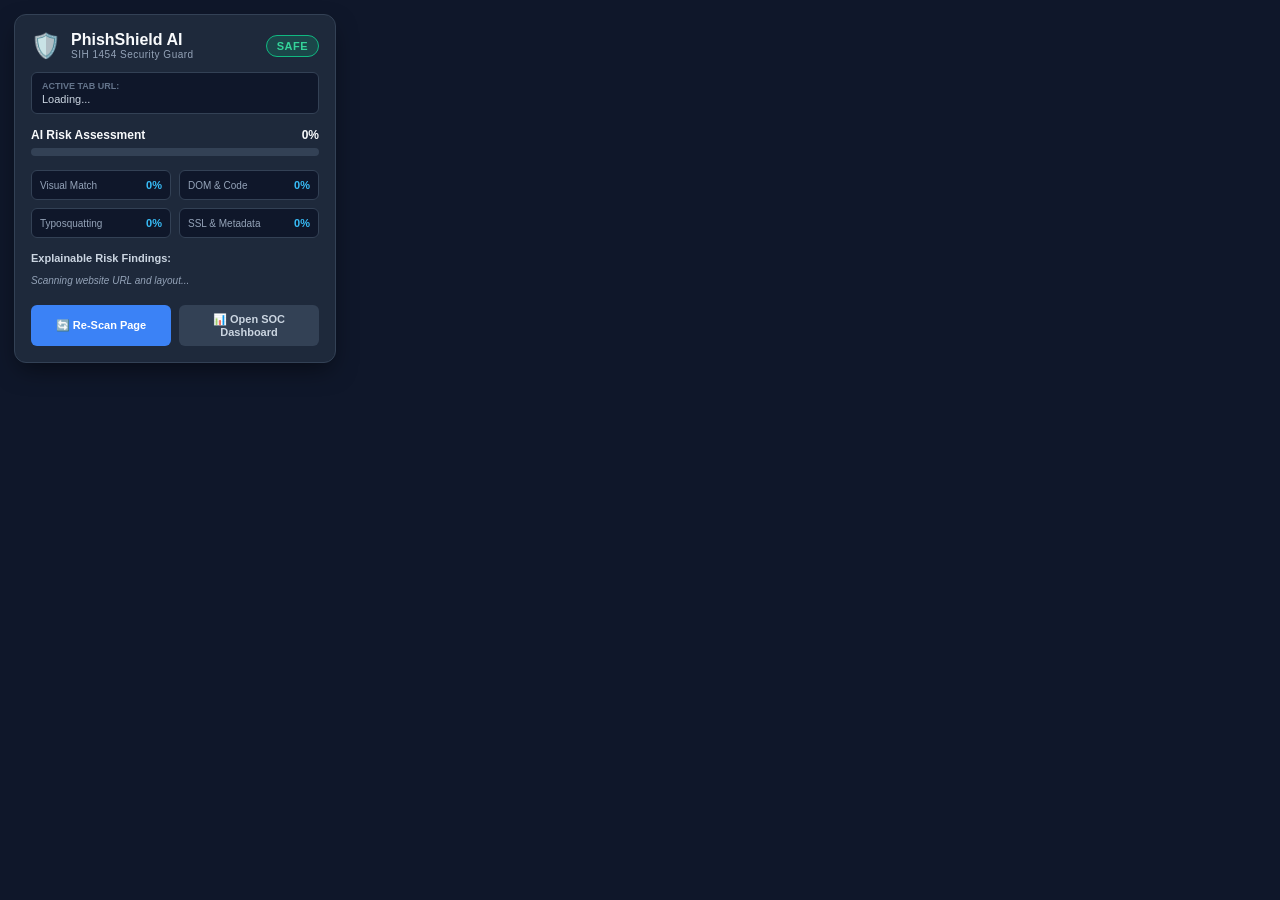
==== extension/popup.html @ b4d7a9d2 "feat(extension): implement Chrome Extension Manifest V3 security badge" ====
<!DOCTYPE html>
<html lang="en">
<head>
  <meta charset="UTF-8">
  <title>PhishShield AI Badge</title>
  <link rel="stylesheet" href="popup.css">
</head>
<body>
  <div class="card">
    <div class="header">
      <div class="logo-title">
        <span class="shield-icon">🛡️</span>
        <div>
          <h2>PhishShield AI</h2>
          <p class="subtitle">SIH 1454 Security Guard</p>
        </div>
      </div>
      <span id="badge-pill" class="badge badge-safe">SAFE</span>
    </div>

    <div class="url-box">
      <span class="url-label">ACTIVE TAB URL:</span>
      <div id="current-url" class="url-text">Loading...</div>
    </div>

    <div class="risk-gauge-container">
      <div class="risk-header">
        <span>AI Risk Assessment</span>
        <span id="risk-score-value">0%</span>
      </div>
      <div class="progress-bar">
        <div id="progress-fill" class="progress-fill fill-safe" style="width: 0%;"></div>
      </div>
    </div>

    <div class="breakdown-grid">
      <div class="breakdown-item">
        <span class="b-label">Visual Match</span>
        <span id="b-vision" class="b-val">0%</span>
      </div>
      <div class="breakdown-item">
        <span class="b-label">DOM & Code</span>
        <span id="b-dom" class="b-val">0%</span>
      </div>
      <div class="breakdown-item">
        <span class="b-label">Typosquatting</span>
        <span id="b-url" class="b-val">0%</span>
      </div>
      <div class="breakdown-item">
        <span class="b-label">SSL & Metadata</span>
        <span id="b-meta" class="b-val">0%</span>
      </div>
    </div>

    <div class="reasons-section">
      <h3>Explainable Risk Findings:</h3>
      <ul id="reasons-list">
        <li class="empty-msg">Scanning website URL and layout...</li>
      </ul>
    </div>

    <div class="actions">
      <button id="scan-btn" class="btn btn-primary">🔄 Re-Scan Page</button>
      <button id="dashboard-btn" class="btn btn-secondary">📊 Open SOC Dashboard</button>
    </div>
  </div>

  <script src="popup.js"></script>
</body>
</html>
---- extension/popup.css ----
* {
  box-sizing: border-box;
  margin: 0;
  padding: 0;
  font-family: -apple-system, BlinkMacSystemFont, 'Segoe UI', Roboto, Helvetica, Arial, sans-serif;
}

body {
  width: 350px;
  background-color: #0f172a;
  color: #f8fafc;
  padding: 14px;
}

.card {
  background: #1e293b;
  border-radius: 12px;
  padding: 16px;
  border: 1px solid #334155;
  box-shadow: 0 10px 25px -5px rgba(0, 0, 0, 0.5);
}

.header {
  display: flex;
  justify-content: space-between;
  align-items: center;
  margin-bottom: 12px;
}

.logo-title {
  display: flex;
  align-items: center;
  gap: 10px;
}

.shield-icon {
  font-size: 24px;
}

h2 {
  font-size: 16px;
  font-weight: 700;
  color: #f8fafc;
}

.subtitle {
  font-size: 10px;
  color: #94a3b8;
  letter-spacing: 0.5px;
}

.badge {
  padding: 4px 10px;
  border-radius: 20px;
  font-size: 11px;
  font-weight: 700;
  letter-spacing: 0.5px;
}

.badge-safe { background: rgba(16, 185, 129, 0.2); color: #34d399; border: 1px solid #10b981; }
.badge-warning { background: rgba(245, 158, 11, 0.2); color: #fbbf24; border: 1px solid #f59e0b; }
.badge-critical { background: rgba(239, 68, 68, 0.2); color: #f87171; border: 1px solid #ef4444; }

.url-box {
  background: #0f172a;
  padding: 8px 10px;
  border-radius: 6px;
  margin-bottom: 14px;
  border: 1px solid #334155;
}

.url-label {
  font-size: 9px;
  color: #64748b;
  font-weight: 700;
  display: block;
}

.url-text {
  font-size: 11px;
  color: #cbd5e1;
  word-break: break-all;
  white-space: nowrap;
  overflow: hidden;
  text-overflow: ellipsis;
  margin-top: 2px;
}

.risk-gauge-container {
  margin-bottom: 14px;
}

.risk-header {
  display: flex;
  justify-content: space-between;
  font-size: 12px;
  font-weight: 600;
  margin-bottom: 6px;
}

.progress-bar {
  height: 8px;
  background: #334155;
  border-radius: 4px;
  overflow: hidden;
}

.progress-fill {
  height: 100%;
  transition: width 0.4s ease;
}

.fill-safe { background: #10b981; }
.fill-warning { background: #f59e0b; }
.fill-critical { background: #ef4444; }

.breakdown-grid {
  display: grid;
  grid-template-columns: 1fr 1fr;
  gap: 8px;
  margin-bottom: 14px;
}

.breakdown-item {
  background: #0f172a;
  padding: 8px;
  border-radius: 6px;
  display: flex;
  justify-content: space-between;
  align-items: center;
  border: 1px solid #334155;
}

.b-label { font-size: 10px; color: #94a3b8; }
.b-val { font-size: 11px; font-weight: 700; color: #38bdf8; }

.reasons-section h3 {
  font-size: 11px;
  color: #cbd5e1;
  margin-bottom: 6px;
}

#reasons-list {
  list-style: none;
  max-height: 100px;
  overflow-y: auto;
  margin-bottom: 14px;
}

#reasons-list li {
  font-size: 10px;
  color: #94a3b8;
  padding: 4px 0;
  border-bottom: 1px dashed #334155;
  line-height: 1.3;
}

#reasons-list li.empty-msg {
  border: none;
  font-style: italic;
}

.actions {
  display: flex;
  gap: 8px;
}

.btn {
  flex: 1;
  padding: 8px;
  border-radius: 6px;
  font-size: 11px;
  font-weight: 600;
  cursor: pointer;
  border: none;
  transition: opacity 0.2s;
}

.btn:hover { opacity: 0.9; }

.btn-primary { background: #3b82f6; color: #fff; }
.btn-secondary { background: #334155; color: #cbd5e1; }
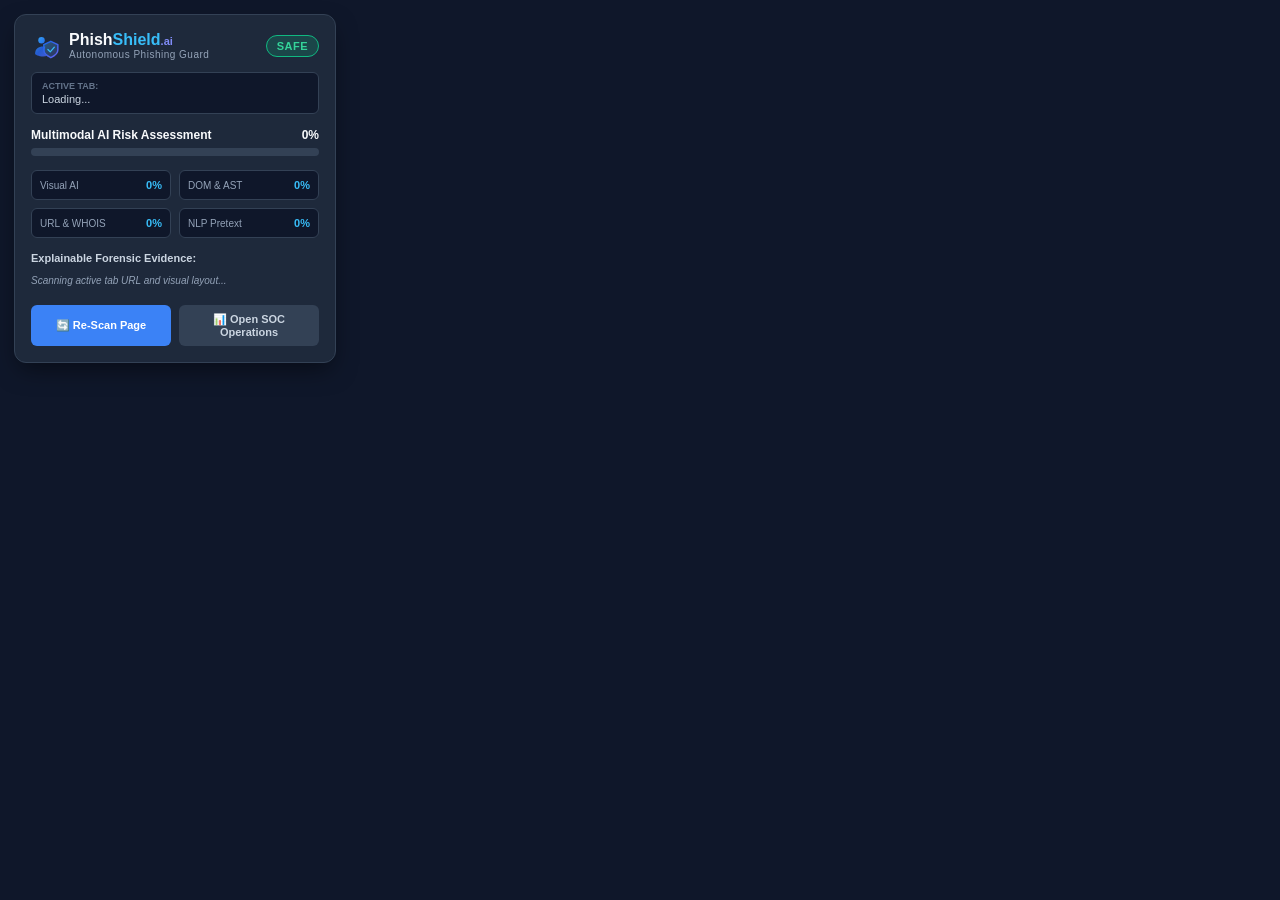
==== commit 36a835e0: "feat(security): Multimodal AI Defense v2.4 - Brand Authority Registry, Visual Clone Intercept, AitM " ====
--- a/extension/popup.html
+++ b/extension/popup.html
@@ -2,30 +2,46 @@
 <html lang="en">
 <head>
   <meta charset="UTF-8">
-  <title>PhishShield AI Badge</title>
+  <title>PhishShield AI Guard</title>
   <link rel="stylesheet" href="popup.css">
 </head>
 <body>
   <div class="card">
     <div class="header">
       <div class="logo-title">
-        <span class="shield-icon">🛡️</span>
+        <svg width="28" height="28" viewBox="0 0 48 48" fill="none" xmlns="http://www.w3.org/2000/svg">
+          <defs>
+            <linearGradient id="extShieldGrad" x1="4" y1="4" x2="44" y2="44" gradientUnits="userSpaceOnUse">
+              <stop stop-color="#38BDF8"/>
+              <stop offset="0.5" stop-color="#2563EB"/>
+              <stop offset="1" stop-color="#6366F1"/>
+            </linearGradient>
+            <linearGradient id="extShieldFill" x1="22" y1="18" x2="44" y2="44" gradientUnits="userSpaceOnUse">
+              <stop stop-color="#38BDF8" stop-opacity="0.35"/>
+              <stop offset="1" stop-color="#6366F1" stop-opacity="0.2"/>
+            </linearGradient>
+          </defs>
+          <circle cx="18" cy="14" r="5.5" fill="url(#extShieldGrad)"/>
+          <path d="M7 38C7 28.5 13 25 21 25C22.2 25 23.4 25.1 24.5 25.4C23.6 27.2 23 29.3 23 31.5C23 35.2 24.8 38.6 27.6 40.8C25.6 41.6 23.4 42 21 42C13 42 7 38 7 38Z" fill="url(#extShieldGrad)" fill-opacity="0.85"/>
+          <path d="M34 16L22 21.5V31C22 38.5 34 44 34 44C34 44 46 38.5 46 31V21.5L34 16Z" fill="url(#extShieldFill)" stroke="url(#extShieldGrad)" stroke-width="2.5" stroke-linejoin="round"/>
+          <path d="M29 30L33 34L40 26" stroke="#38BDF8" stroke-width="2.2" stroke-linecap="round" stroke-linejoin="round"/>
+        </svg>
         <div>
-          <h2>PhishShield AI</h2>
-          <p class="subtitle">SIH 1454 Security Guard</p>
+          <h2>Phish<span style="color: #38bdf8;">Shield</span><span style="color: #818cf8; font-size: 11px;">.ai</span></h2>
+          <p class="subtitle">Autonomous Phishing Guard</p>
         </div>
       </div>
       <span id="badge-pill" class="badge badge-safe">SAFE</span>
     </div>
 
     <div class="url-box">
-      <span class="url-label">ACTIVE TAB URL:</span>
+      <span class="url-label">ACTIVE TAB:</span>
       <div id="current-url" class="url-text">Loading...</div>
     </div>
 
     <div class="risk-gauge-container">
       <div class="risk-header">
-        <span>AI Risk Assessment</span>
+        <span>Multimodal AI Risk Assessment</span>
         <span id="risk-score-value">0%</span>
       </div>
       <div class="progress-bar">
@@ -35,33 +51,33 @@
 
     <div class="breakdown-grid">
       <div class="breakdown-item">
-        <span class="b-label">Visual Match</span>
+        <span class="b-label">Visual AI</span>
         <span id="b-vision" class="b-val">0%</span>
       </div>
       <div class="breakdown-item">
-        <span class="b-label">DOM & Code</span>
+        <span class="b-label">DOM & AST</span>
         <span id="b-dom" class="b-val">0%</span>
       </div>
       <div class="breakdown-item">
-        <span class="b-label">Typosquatting</span>
+        <span class="b-label">URL & WHOIS</span>
         <span id="b-url" class="b-val">0%</span>
       </div>
       <div class="breakdown-item">
-        <span class="b-label">SSL & Metadata</span>
-        <span id="b-meta" class="b-val">0%</span>
+        <span class="b-label">NLP Pretext</span>
+        <span id="b-nlp" class="b-val">0%</span>
       </div>
     </div>
 
     <div class="reasons-section">
-      <h3>Explainable Risk Findings:</h3>
+      <h3>Explainable Forensic Evidence:</h3>
       <ul id="reasons-list">
-        <li class="empty-msg">Scanning website URL and layout...</li>
+        <li class="empty-msg">Scanning active tab URL and visual layout...</li>
       </ul>
     </div>
 
     <div class="actions">
       <button id="scan-btn" class="btn btn-primary">🔄 Re-Scan Page</button>
-      <button id="dashboard-btn" class="btn btn-secondary">📊 Open SOC Dashboard</button>
+      <button id="dashboard-btn" class="btn btn-secondary">📊 Open SOC Operations</button>
     </div>
   </div>
 
